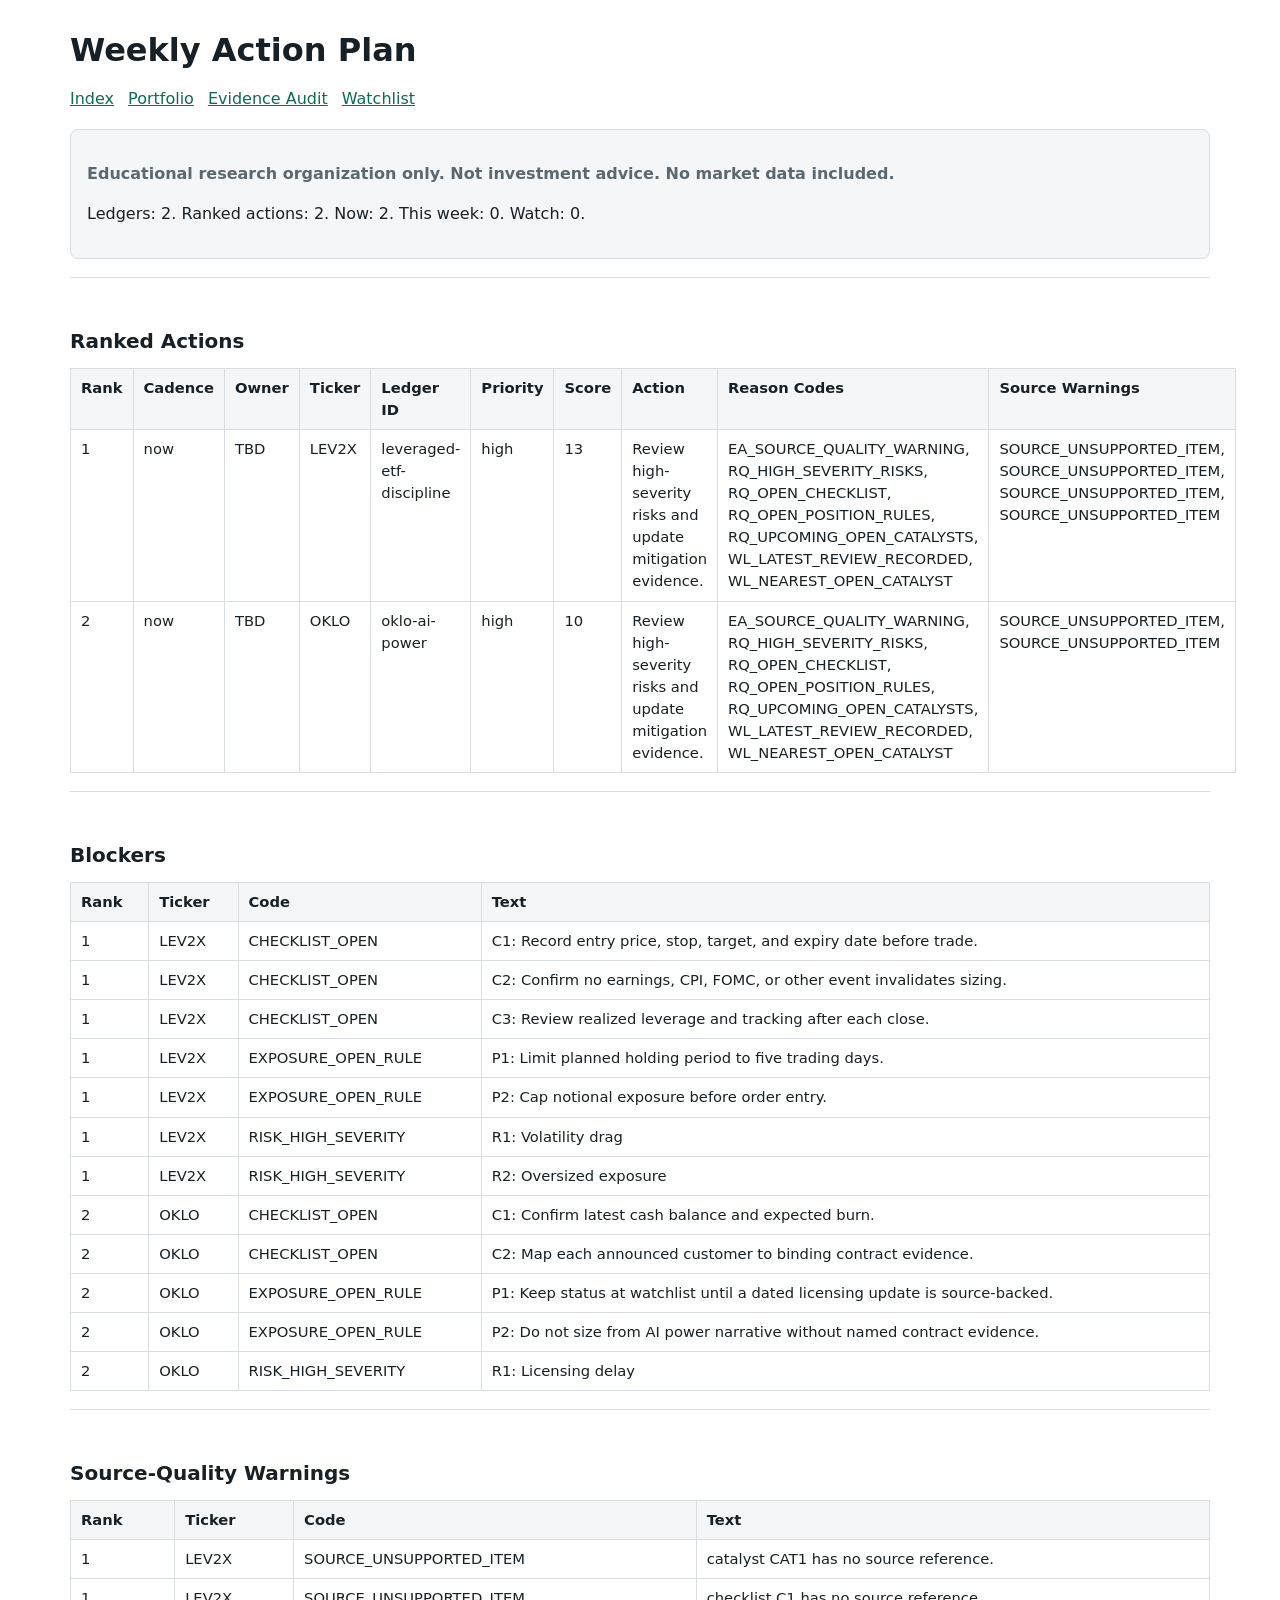
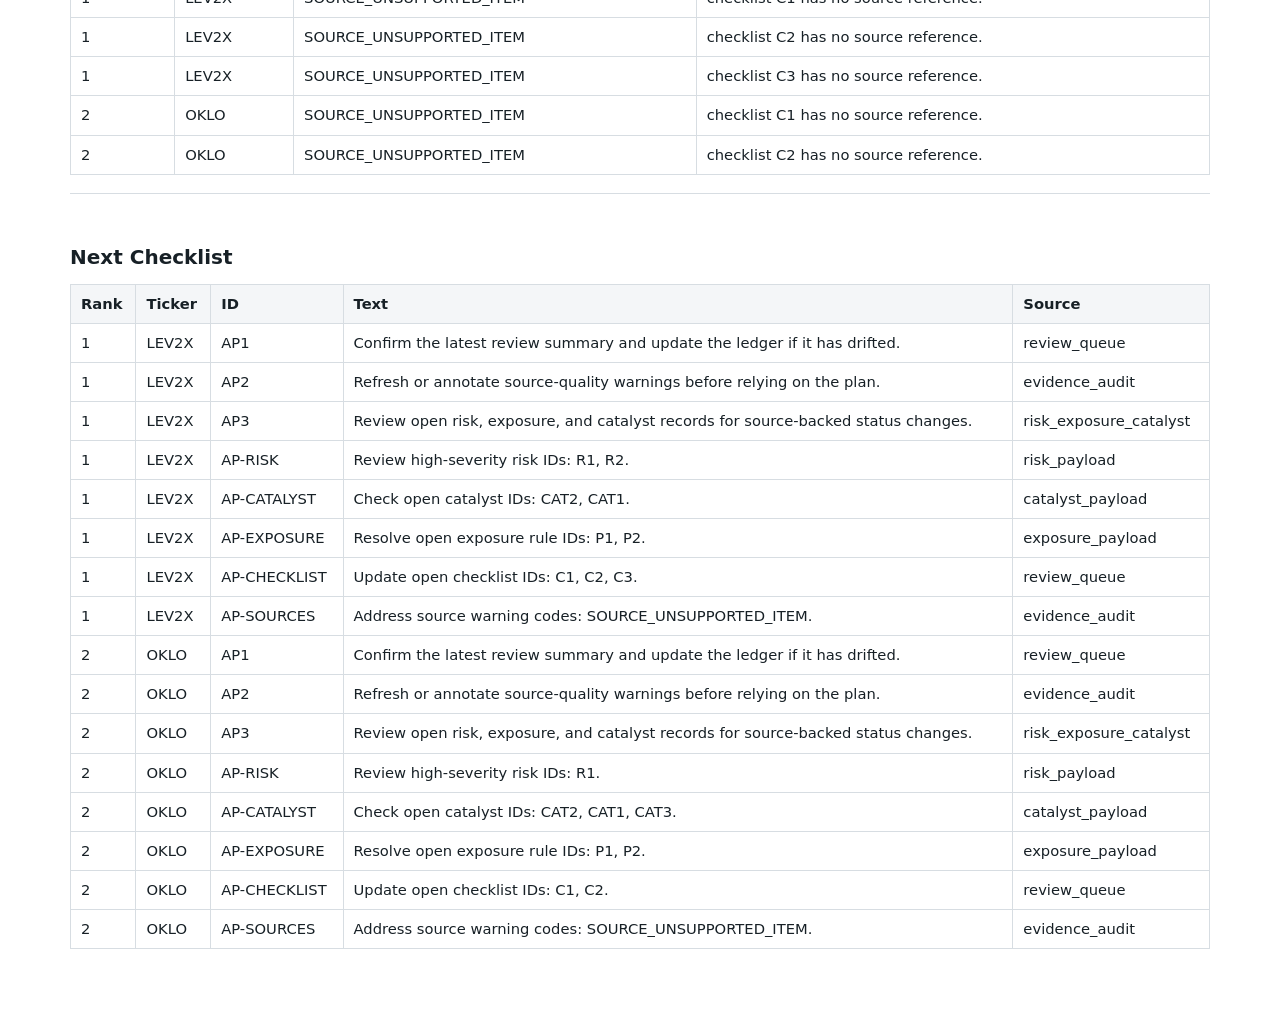
==== examples/output/html-dashboard/action-plan.html @ d0d667a9 "feat: expand static dashboard outputs" ====
<!doctype html>
<html lang="en">
<head>
<meta charset="utf-8">
<meta name="viewport" content="width=device-width, initial-scale=1">
<title>Weekly Action Plan</title>
<link rel="stylesheet" href="style.css">
</head>
<body>
<main>
<h1>Weekly Action Plan</h1>
<nav><a href="index.html">Index</a> <a href="portfolio.html">Portfolio</a> <a href="evidence-audit.html">Evidence Audit</a> <a href="watchlist.html">Watchlist</a></nav>
<section class="summary">
<p class="notice">Educational research organization only. Not investment advice. No market data included.</p>
<p>Ledgers: 2. Ranked actions: 2. Now: 2. This week: 0. Watch: 0.</p>
</section>
<section>
<h2>Ranked Actions</h2>
<table><thead><tr><th scope="col">Rank</th><th scope="col">Cadence</th><th scope="col">Owner</th><th scope="col">Ticker</th><th scope="col">Ledger ID</th><th scope="col">Priority</th><th scope="col">Score</th><th scope="col">Action</th><th scope="col">Reason Codes</th><th scope="col">Source Warnings</th></tr></thead><tbody><tr><td>1</td><td>now</td><td>TBD</td><td>LEV2X</td><td>leveraged-etf-discipline</td><td>high</td><td>13</td><td>Review high-severity risks and update mitigation evidence.</td><td>EA_SOURCE_QUALITY_WARNING, RQ_HIGH_SEVERITY_RISKS, RQ_OPEN_CHECKLIST, RQ_OPEN_POSITION_RULES, RQ_UPCOMING_OPEN_CATALYSTS, WL_LATEST_REVIEW_RECORDED, WL_NEAREST_OPEN_CATALYST</td><td>SOURCE_UNSUPPORTED_ITEM, SOURCE_UNSUPPORTED_ITEM, SOURCE_UNSUPPORTED_ITEM, SOURCE_UNSUPPORTED_ITEM</td></tr><tr><td>2</td><td>now</td><td>TBD</td><td>OKLO</td><td>oklo-ai-power</td><td>high</td><td>10</td><td>Review high-severity risks and update mitigation evidence.</td><td>EA_SOURCE_QUALITY_WARNING, RQ_HIGH_SEVERITY_RISKS, RQ_OPEN_CHECKLIST, RQ_OPEN_POSITION_RULES, RQ_UPCOMING_OPEN_CATALYSTS, WL_LATEST_REVIEW_RECORDED, WL_NEAREST_OPEN_CATALYST</td><td>SOURCE_UNSUPPORTED_ITEM, SOURCE_UNSUPPORTED_ITEM</td></tr></tbody></table>
</section>
<section>
<h2>Blockers</h2>
<table><thead><tr><th scope="col">Rank</th><th scope="col">Ticker</th><th scope="col">Code</th><th scope="col">Text</th></tr></thead><tbody><tr><td>1</td><td>LEV2X</td><td>CHECKLIST_OPEN</td><td>C1: Record entry price, stop, target, and expiry date before trade.</td></tr><tr><td>1</td><td>LEV2X</td><td>CHECKLIST_OPEN</td><td>C2: Confirm no earnings, CPI, FOMC, or other event invalidates sizing.</td></tr><tr><td>1</td><td>LEV2X</td><td>CHECKLIST_OPEN</td><td>C3: Review realized leverage and tracking after each close.</td></tr><tr><td>1</td><td>LEV2X</td><td>EXPOSURE_OPEN_RULE</td><td>P1: Limit planned holding period to five trading days.</td></tr><tr><td>1</td><td>LEV2X</td><td>EXPOSURE_OPEN_RULE</td><td>P2: Cap notional exposure before order entry.</td></tr><tr><td>1</td><td>LEV2X</td><td>RISK_HIGH_SEVERITY</td><td>R1: Volatility drag</td></tr><tr><td>1</td><td>LEV2X</td><td>RISK_HIGH_SEVERITY</td><td>R2: Oversized exposure</td></tr><tr><td>2</td><td>OKLO</td><td>CHECKLIST_OPEN</td><td>C1: Confirm latest cash balance and expected burn.</td></tr><tr><td>2</td><td>OKLO</td><td>CHECKLIST_OPEN</td><td>C2: Map each announced customer to binding contract evidence.</td></tr><tr><td>2</td><td>OKLO</td><td>EXPOSURE_OPEN_RULE</td><td>P1: Keep status at watchlist until a dated licensing update is source-backed.</td></tr><tr><td>2</td><td>OKLO</td><td>EXPOSURE_OPEN_RULE</td><td>P2: Do not size from AI power narrative without named contract evidence.</td></tr><tr><td>2</td><td>OKLO</td><td>RISK_HIGH_SEVERITY</td><td>R1: Licensing delay</td></tr></tbody></table>
</section>
<section>
<h2>Source-Quality Warnings</h2>
<table><thead><tr><th scope="col">Rank</th><th scope="col">Ticker</th><th scope="col">Code</th><th scope="col">Text</th></tr></thead><tbody><tr><td>1</td><td>LEV2X</td><td>SOURCE_UNSUPPORTED_ITEM</td><td>catalyst CAT1 has no source reference.</td></tr><tr><td>1</td><td>LEV2X</td><td>SOURCE_UNSUPPORTED_ITEM</td><td>checklist C1 has no source reference.</td></tr><tr><td>1</td><td>LEV2X</td><td>SOURCE_UNSUPPORTED_ITEM</td><td>checklist C2 has no source reference.</td></tr><tr><td>1</td><td>LEV2X</td><td>SOURCE_UNSUPPORTED_ITEM</td><td>checklist C3 has no source reference.</td></tr><tr><td>2</td><td>OKLO</td><td>SOURCE_UNSUPPORTED_ITEM</td><td>checklist C1 has no source reference.</td></tr><tr><td>2</td><td>OKLO</td><td>SOURCE_UNSUPPORTED_ITEM</td><td>checklist C2 has no source reference.</td></tr></tbody></table>
</section>
<section>
<h2>Next Checklist</h2>
<table><thead><tr><th scope="col">Rank</th><th scope="col">Ticker</th><th scope="col">ID</th><th scope="col">Text</th><th scope="col">Source</th></tr></thead><tbody><tr><td>1</td><td>LEV2X</td><td>AP1</td><td>Confirm the latest review summary and update the ledger if it has drifted.</td><td>review_queue</td></tr><tr><td>1</td><td>LEV2X</td><td>AP2</td><td>Refresh or annotate source-quality warnings before relying on the plan.</td><td>evidence_audit</td></tr><tr><td>1</td><td>LEV2X</td><td>AP3</td><td>Review open risk, exposure, and catalyst records for source-backed status changes.</td><td>risk_exposure_catalyst</td></tr><tr><td>1</td><td>LEV2X</td><td>AP-RISK</td><td>Review high-severity risk IDs: R1, R2.</td><td>risk_payload</td></tr><tr><td>1</td><td>LEV2X</td><td>AP-CATALYST</td><td>Check open catalyst IDs: CAT2, CAT1.</td><td>catalyst_payload</td></tr><tr><td>1</td><td>LEV2X</td><td>AP-EXPOSURE</td><td>Resolve open exposure rule IDs: P1, P2.</td><td>exposure_payload</td></tr><tr><td>1</td><td>LEV2X</td><td>AP-CHECKLIST</td><td>Update open checklist IDs: C1, C2, C3.</td><td>review_queue</td></tr><tr><td>1</td><td>LEV2X</td><td>AP-SOURCES</td><td>Address source warning codes: SOURCE_UNSUPPORTED_ITEM.</td><td>evidence_audit</td></tr><tr><td>2</td><td>OKLO</td><td>AP1</td><td>Confirm the latest review summary and update the ledger if it has drifted.</td><td>review_queue</td></tr><tr><td>2</td><td>OKLO</td><td>AP2</td><td>Refresh or annotate source-quality warnings before relying on the plan.</td><td>evidence_audit</td></tr><tr><td>2</td><td>OKLO</td><td>AP3</td><td>Review open risk, exposure, and catalyst records for source-backed status changes.</td><td>risk_exposure_catalyst</td></tr><tr><td>2</td><td>OKLO</td><td>AP-RISK</td><td>Review high-severity risk IDs: R1.</td><td>risk_payload</td></tr><tr><td>2</td><td>OKLO</td><td>AP-CATALYST</td><td>Check open catalyst IDs: CAT2, CAT1, CAT3.</td><td>catalyst_payload</td></tr><tr><td>2</td><td>OKLO</td><td>AP-EXPOSURE</td><td>Resolve open exposure rule IDs: P1, P2.</td><td>exposure_payload</td></tr><tr><td>2</td><td>OKLO</td><td>AP-CHECKLIST</td><td>Update open checklist IDs: C1, C2.</td><td>review_queue</td></tr><tr><td>2</td><td>OKLO</td><td>AP-SOURCES</td><td>Address source warning codes: SOURCE_UNSUPPORTED_ITEM.</td><td>evidence_audit</td></tr></tbody></table>
</section>
</main>
</body>
</html>
---- examples/output/html-dashboard/style.css ----
:root { color-scheme: light; --ink: #172026; --muted: #5c6870; --line: #d7dde2; --soft: #f4f6f8; --accent: #0f6b57; }
* { box-sizing: border-box; }
body { margin: 0; background: #ffffff; color: var(--ink); font-family: system-ui, -apple-system, BlinkMacSystemFont, 'Segoe UI', sans-serif; line-height: 1.5; }
main { max-width: 1180px; margin: 0 auto; padding: 32px 20px 56px; }
h1 { margin: 0 0 18px; font-size: 2rem; line-height: 1.15; letter-spacing: 0; }
h2 { margin: 30px 0 12px; font-size: 1.25rem; letter-spacing: 0; }
h3 { margin: 20px 0 8px; font-size: 1rem; letter-spacing: 0; }
section { border-top: 1px solid var(--line); padding-top: 18px; margin-top: 18px; }
section.summary { background: var(--soft); border: 1px solid var(--line); border-radius: 8px; padding: 16px; }
nav { display: flex; gap: 14px; flex-wrap: wrap; margin-bottom: 18px; }
a { color: var(--accent); }
.notice, .eyebrow { color: var(--muted); font-weight: 600; }
table { width: 100%; border-collapse: collapse; margin: 10px 0 18px; font-size: 0.92rem; }
th, td { border: 1px solid var(--line); padding: 8px 10px; text-align: left; vertical-align: top; }
th { background: var(--soft); font-weight: 700; }
dl { display: grid; grid-template-columns: minmax(160px, 240px) 1fr; gap: 6px 16px; }
dt { color: var(--muted); font-weight: 700; }
dd { margin: 0; }
ul { padding-left: 22px; }
@media (max-width: 720px) { main { padding: 24px 14px 42px; } table { display: block; overflow-x: auto; } dl { grid-template-columns: 1fr; } }
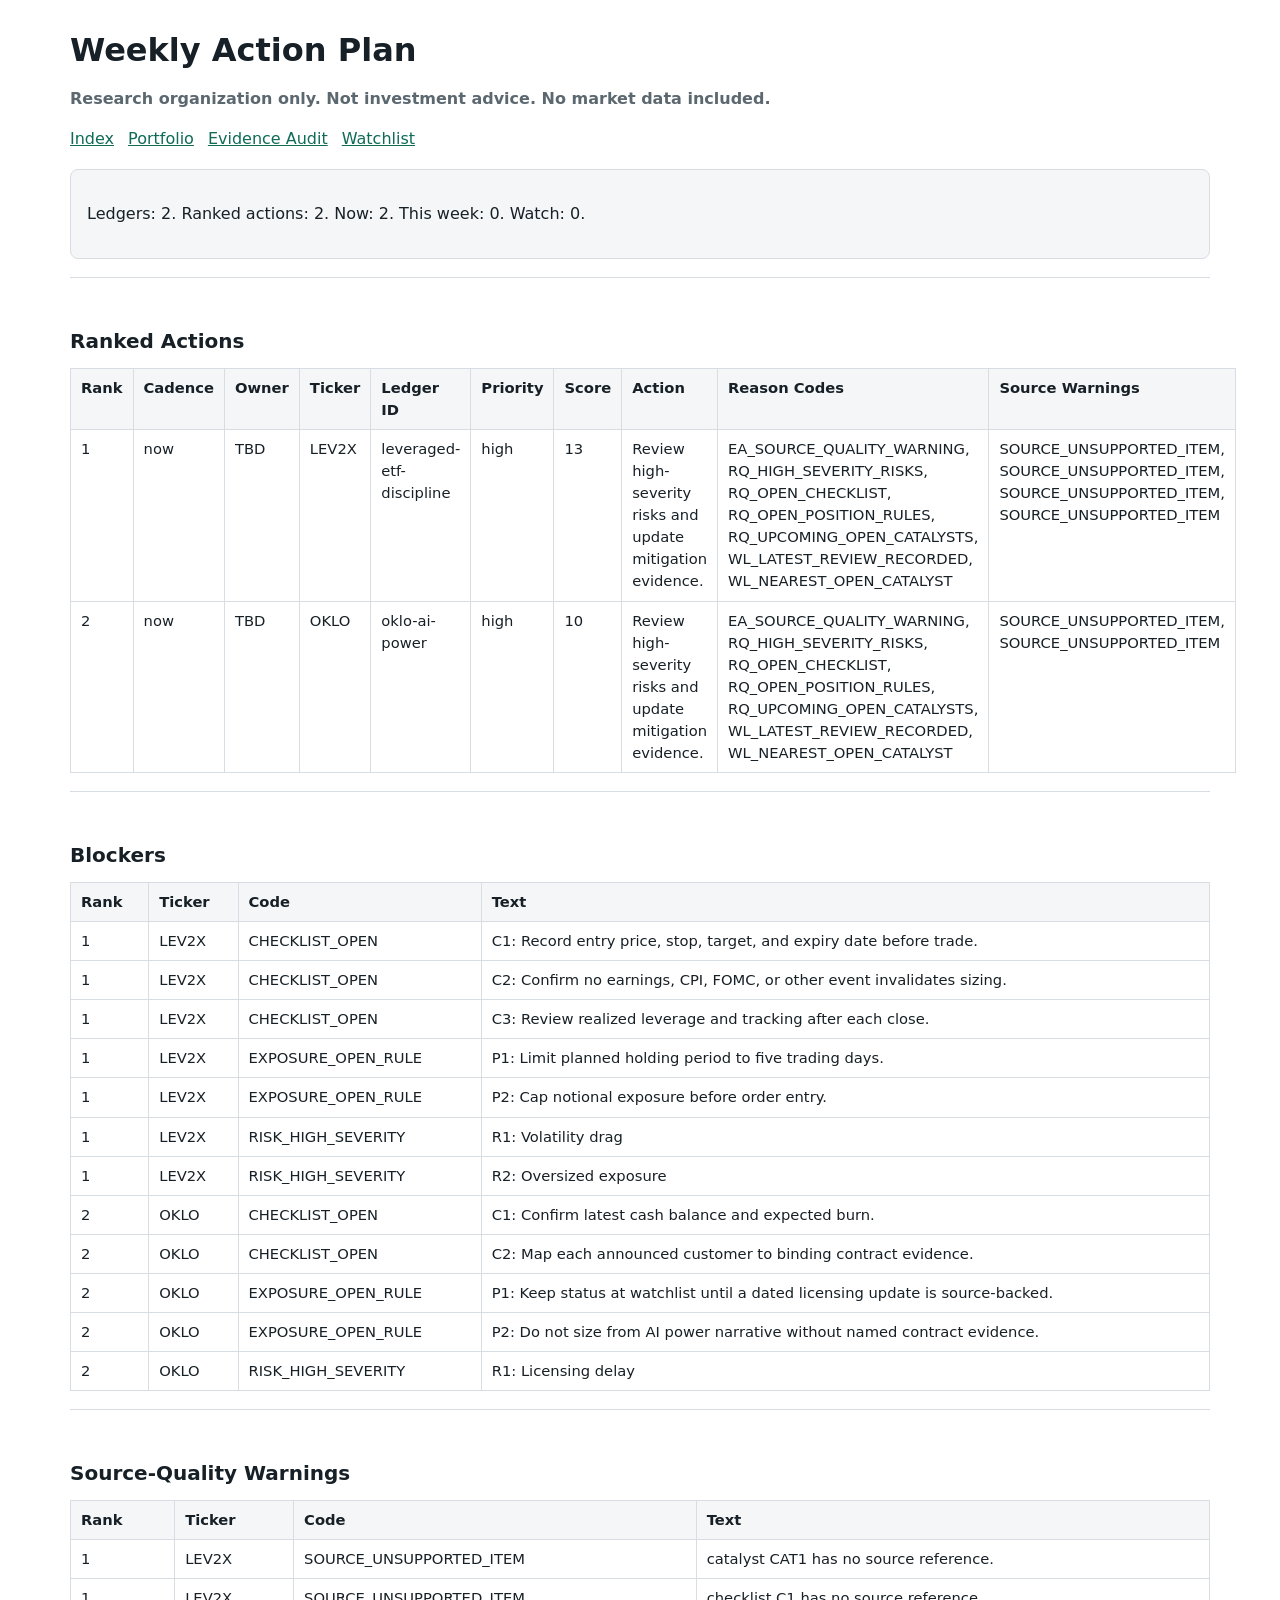
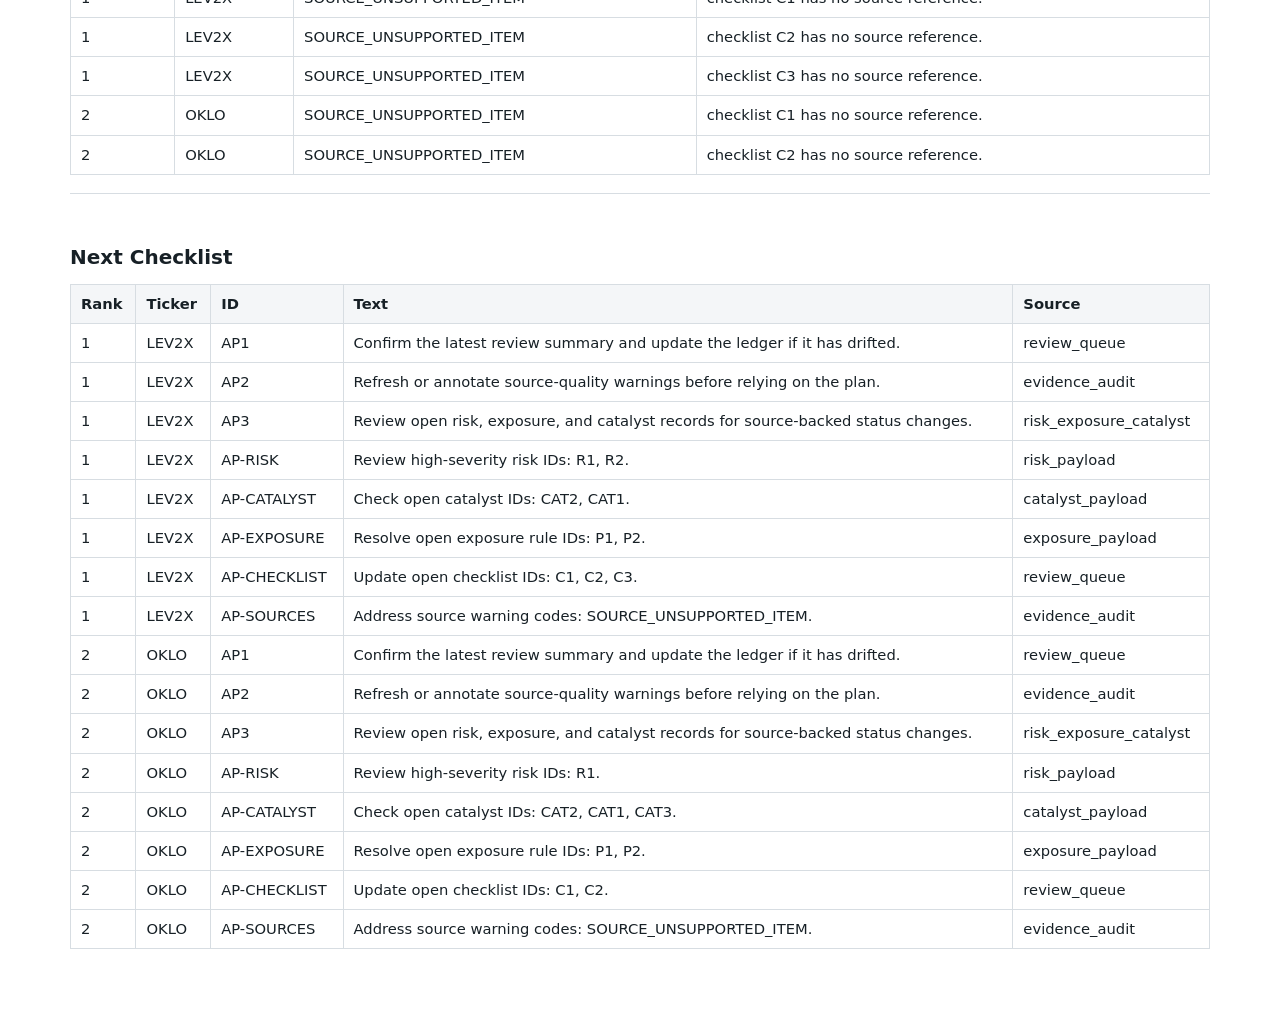
==== commit 1e530c64: "fix: add dashboard boundary notices" ====
--- a/examples/output/html-dashboard/action-plan.html
+++ b/examples/output/html-dashboard/action-plan.html
@@ -9,9 +9,9 @@
 <body>
 <main>
 <h1>Weekly Action Plan</h1>
+<p class="notice">Research organization only. Not investment advice. No market data included.</p>
 <nav><a href="index.html">Index</a> <a href="portfolio.html">Portfolio</a> <a href="evidence-audit.html">Evidence Audit</a> <a href="watchlist.html">Watchlist</a></nav>
 <section class="summary">
-<p class="notice">Educational research organization only. Not investment advice. No market data included.</p>
 <p>Ledgers: 2. Ranked actions: 2. Now: 2. This week: 0. Watch: 0.</p>
 </section>
 <section>
